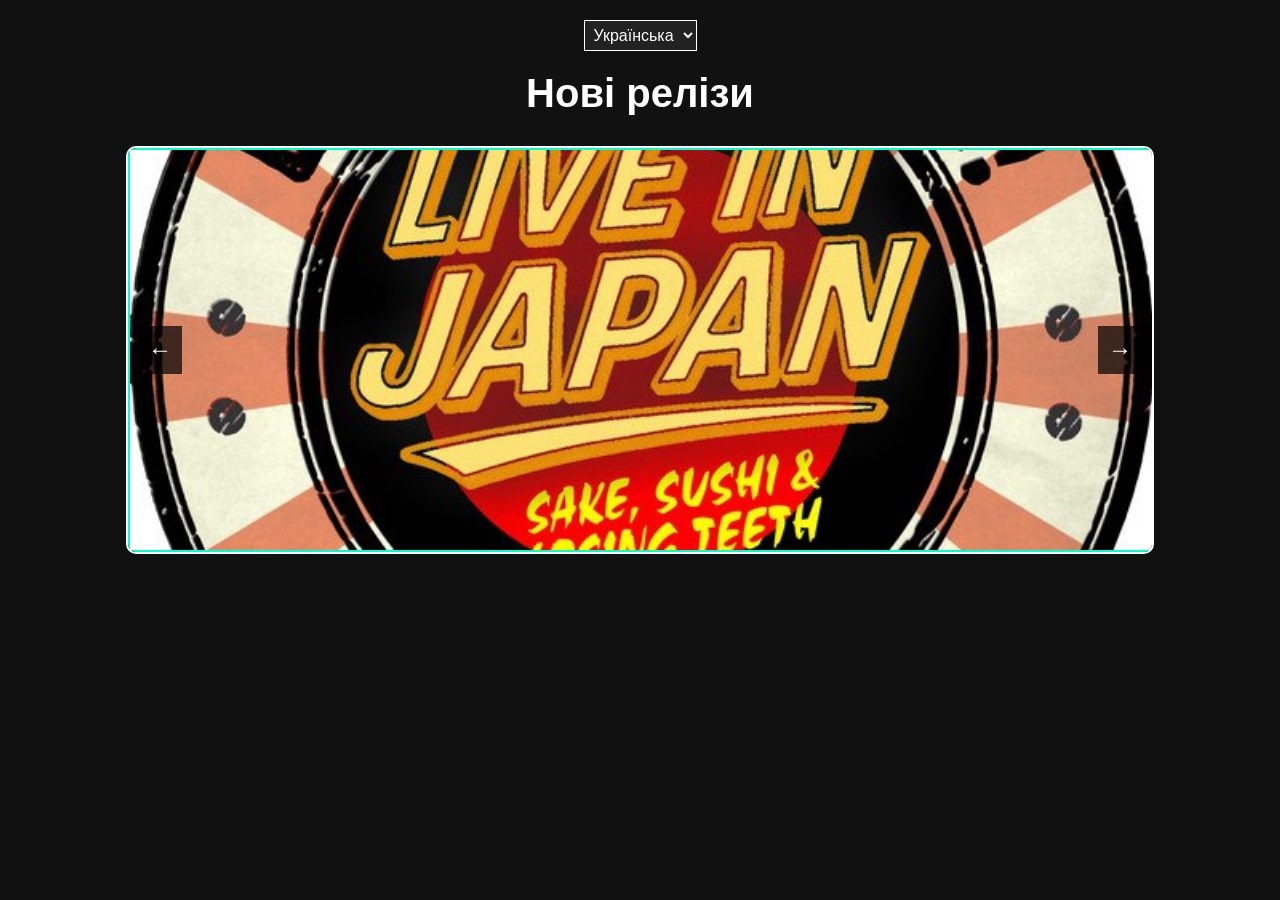
==== index.html @ 1c23ed80 "lab5" ====
<!DOCTYPE html>
<html lang="uk">
<head>
  <meta charset="UTF-8" />
  <title data-lang="title">Psychobilly Нові Релізи</title>
  <style>
    body {
      font-family: Arial, sans-serif;
      background-color: #111;
      color: #fff;
      margin: 0;
      padding: 0;
      text-align: center;
    }

    h1 {
      margin-top: 20px;
      font-size: 2.5rem;
    }

    .carousel-container {
      position: relative;
      width: 80%;
      margin: 30px auto;
      overflow: hidden;
      border: 2px solid #fff;
      border-radius: 10px;
      background-color: #222;
    }

    .carousel {
      display: flex;
      transition: transform 0.5s ease;
    }

    .carousel img {
      min-width: 100%;
      height: 400px;
      object-fit: cover;
      transition: transform 0.3s ease-in-out;
      border: 2px solid #00ffcc;
    }

    .carousel img:hover {
      cursor: pointer;
    }

    button {
      position: absolute;
      top: 50%;
      transform: translateY(-50%);
      background-color: rgba(0, 0, 0, 0.7);
      border: none;
      color: white;
      padding: 10px;
      font-size: 24px;
      cursor: pointer;
      z-index: 2;
    }

    #prevBtn {
      left: 10px;
    }

    #nextBtn {
      right: 10px;
    }

    select {
      margin-top: 20px;
      font-size: 16px;
      padding: 5px;
      background-color: #222;
      color: white;
      border: 1px solid #fff;
    }
  </style>
</head>
<body>

  <!-- Вибір мови -->
  <select id="languageSelector">
    <option value="uk">Українська</option>
    <option value="en">English</option>
  </select>

  <h1 data-lang="heading">Нові релізи</h1>

  <div class="carousel-container">
    <div class="carousel" id="carousel">
      <img src="images/new-realise1.jpg" alt="Реліз 1" onmouseover="zoomIn(this)" onmouseout="zoomOut(this)">
      <img src="images/new-realise2.jpg" alt="Реліз 2" onmouseover="zoomIn(this)" onmouseout="zoomOut(this)">
      <img src="images/new-realise3.jpg" alt="Реліз 3" onmouseover="zoomIn(this)" onmouseout="zoomOut(this)">
      <img src="images/new-realise4.jpg" alt="Реліз 4" onmouseover="zoomIn(this)" onmouseout="zoomOut(this)">
      <img src="images/new-realise5.jpg" alt="Реліз 5" onmouseover="zoomIn(this)" onmouseout="zoomOut(this)">
      <img src="images/new-realise6.jpg" alt="Реліз 6" onmouseover="zoomIn(this)" onmouseout="zoomOut(this)">
      <img src="images/new-realise7.jpg" alt="Реліз 7" onmouseover="zoomIn(this)" onmouseout="zoomOut(this)">
      <img src="images/new-realise8.jpg" alt="Реліз 8" onmouseover="zoomIn(this)" onmouseout="zoomOut(this)">
      <img src="images/new-realise9.jpg" alt="Реліз 9" onmouseover="zoomIn(this)" onmouseout="zoomOut(this)">
      <img src="images/new-realise10.jpg" alt="Реліз 10" onmouseover="zoomIn(this)" onmouseout="zoomOut(this)">
    </div>
    <button id="prevBtn">&#8592;</button>
    <button id="nextBtn">&#8594;</button>
  </div>

  <script>
    // Карусель
    let carousel = document.getElementById('carousel');
    let images = document.querySelectorAll('.carousel img');
    let index = 0;

    function showSlide(i) {
      if (i < 0) index = images.length - 1;
      else if (i >= images.length) index = 0;
      else index = i;
      carousel.style.transform = `translateX(-${index * 100}%)`;
    }

    document.getElementById('nextBtn').addEventListener('click', () => {
      showSlide(index + 1);
    });

    document.getElementById('prevBtn').addEventListener('click', () => {
      showSlide(index - 1);
    });

    function zoomIn(element) {
      element.style.transform = "scale(1.1)";
    }

    function zoomOut(element) {
      element.style.transform = "scale(1)";
    }

    // Переклад
    const translations = {
      uk: {
        title: "Psychobilly Нові Релізи",
        heading: "Нові релізи"
      },
      en: {
        title: "Psychobilly New Releases",
        heading: "New Releases"
      }
    };

    const selector = document.getElementById('languageSelector');

    selector.addEventListener('change', (e) => {
      const lang = e.target.value;
      document.querySelectorAll('[data-lang]').forEach(el => {
        const key = el.getAttribute('data-lang');
        if (translations[lang][key]) {
          el.textContent = translations[lang][key];
        }
      });
      document.title = translations[lang]['title'];
    });
  </script>

</body>
</html>
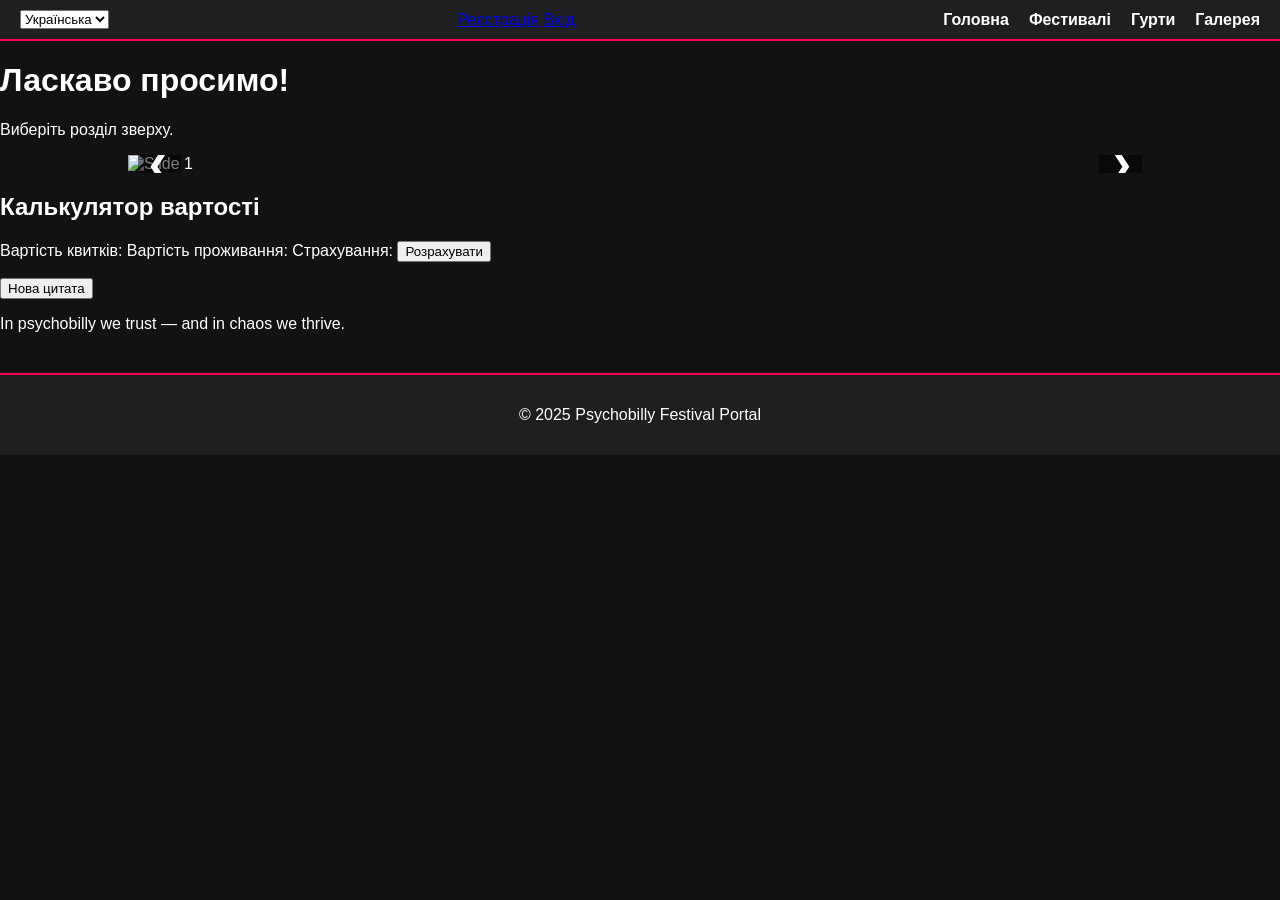
==== commit 61ef2a11: "lab5v1" ====
--- a/index.html
+++ b/index.html
@@ -1,162 +1,85 @@
 <!DOCTYPE html>
 <html lang="uk">
 <head>
-  <meta charset="UTF-8" />
-  <title data-lang="title">Psychobilly Нові Релізи</title>
-  <style>
-    body {
-      font-family: Arial, sans-serif;
-      background-color: #111;
-      color: #fff;
-      margin: 0;
-      padding: 0;
-      text-align: center;
-    }
-
-    h1 {
-      margin-top: 20px;
-      font-size: 2.5rem;
-    }
-
-    .carousel-container {
-      position: relative;
-      width: 80%;
-      margin: 30px auto;
-      overflow: hidden;
-      border: 2px solid #fff;
-      border-radius: 10px;
-      background-color: #222;
-    }
-
-    .carousel {
-      display: flex;
-      transition: transform 0.5s ease;
-    }
-
-    .carousel img {
-      min-width: 100%;
-      height: 400px;
-      object-fit: cover;
-      transition: transform 0.3s ease-in-out;
-      border: 2px solid #00ffcc;
-    }
-
-    .carousel img:hover {
-      cursor: pointer;
-    }
-
-    button {
-      position: absolute;
-      top: 50%;
-      transform: translateY(-50%);
-      background-color: rgba(0, 0, 0, 0.7);
-      border: none;
-      color: white;
-      padding: 10px;
-      font-size: 24px;
-      cursor: pointer;
-      z-index: 2;
-    }
-
-    #prevBtn {
-      left: 10px;
-    }
-
-    #nextBtn {
-      right: 10px;
-    }
-
-    select {
-      margin-top: 20px;
-      font-size: 16px;
-      padding: 5px;
-      background-color: #222;
-      color: white;
-      border: 1px solid #fff;
-    }
-  </style>
+  <meta charset="UTF-8">
+  <meta name="viewport" content="width=device-width, initial-scale=1.0">
+  <title>Psychobilly Festival Portal</title>
+  <link rel="stylesheet" href="css/style.css">
 </head>
 <body>
+  <header class="site-header">
+    <div class="header-left">
+      <select id="langSelect">
+        <option value="uk">Українська</option>
+        <option value="en">English</option>
+      </select>
+    </div>
+    <div class="header-right">
+      <a href="register.html" class="btn small" data-uk="Реєстрація" data-en="Register">Реєстрація</a>
+      <a href="login.html" class="btn small" data-uk="Вхід" data-en="Login">Вхід</a>
+    </div>
+    <nav class="main-nav">
+      <ul>
+        <li><a href="index.html" data-uk="Головна" data-en="Home">Головна</a></li>
+        <li><a href="festivals.html" data-uk="Фестивалі" data-en="Festivals">Фестивалі</a></li>
+        <li><a href="bands.html" data-uk="Гурти" data-en="Bands">Гурти</a></li>
+        <li><a href="gallery.html" data-uk="Галерея" data-en="Gallery">Галерея</a></li>
+      </ul>
+    </nav>
+  </header>
 
-  <!-- Вибір мови -->
-  <select id="languageSelector">
-    <option value="uk">Українська</option>
-    <option value="en">English</option>
-  </select>
+  <main class="home-main">
+    <h1 data-uk="Ласкаво просимо!" data-en="Welcome!">Ласкаво просимо!</h1>
+    <p data-uk="Виберіть розділ зверху." data-en="Choose a section above.">Виберіть розділ зверху.</p>
 
-  <h1 data-lang="heading">Нові релізи</h1>
+    <div class="carousel-container">
+      <button id="prevBtn" class="carousel-btn">❮</button>
+      <div class="carousel-track">
+        <img src="images/img1.jpg" alt="Slide 1" class="carousel-slide hover-zoom">
+        <img src="images/img2.jpg" alt="Slide 2" class="carousel-slide hover-zoom">
+        <img src="images/img3.jpg" alt="Slide 3" class="carousel-slide hover-zoom">
+        <img src="images/img4.jpg" alt="Slide 4" class="carousel-slide hover-zoom">
+        <img src="images/img5.jpg" alt="Slide 5" class="carousel-slide hover-zoom">
+        <img src="images/img6.jpg" alt="Slide 6" class="carousel-slide hover-zoom">
+        <img src="images/img7.jpg" alt="Slide 7" class="carousel-slide hover-zoom">
+        <img src="images/img8.jpg" alt="Slide 8" class="carousel-slide hover-zoom">
+        <img src="images/img9.jpg" alt="Slide 9" class="carousel-slide hover-zoom">
+        <img src="images/img10.jpg" alt="Slide 10" class="carousel-slide hover-zoom">
+      </div>
+      <button id="nextBtn" class="carousel-btn">❯</button>
+    </div>
 
-  <div class="carousel-container">
-    <div class="carousel" id="carousel">
-      <img src="images/new-realise1.jpg" alt="Реліз 1" onmouseover="zoomIn(this)" onmouseout="zoomOut(this)">
-      <img src="images/new-realise2.jpg" alt="Реліз 2" onmouseover="zoomIn(this)" onmouseout="zoomOut(this)">
-      <img src="images/new-realise3.jpg" alt="Реліз 3" onmouseover="zoomIn(this)" onmouseout="zoomOut(this)">
-      <img src="images/new-realise4.jpg" alt="Реліз 4" onmouseover="zoomIn(this)" onmouseout="zoomOut(this)">
-      <img src="images/new-realise5.jpg" alt="Реліз 5" onmouseover="zoomIn(this)" onmouseout="zoomOut(this)">
-      <img src="images/new-realise6.jpg" alt="Реліз 6" onmouseover="zoomIn(this)" onmouseout="zoomOut(this)">
-      <img src="images/new-realise7.jpg" alt="Реліз 7" onmouseover="zoomIn(this)" onmouseout="zoomOut(this)">
-      <img src="images/new-realise8.jpg" alt="Реліз 8" onmouseover="zoomIn(this)" onmouseout="zoomOut(this)">
-      <img src="images/new-realise9.jpg" alt="Реліз 9" onmouseover="zoomIn(this)" onmouseout="zoomOut(this)">
-      <img src="images/new-realise10.jpg" alt="Реліз 10" onmouseover="zoomIn(this)" onmouseout="zoomOut(this)">
-    </div>
-    <button id="prevBtn">&#8592;</button>
-    <button id="nextBtn">&#8594;</button>
-  </div>
+    <section class="calculator">
+      <h2 data-uk="Калькулятор вартості" data-en="Cost Calculator">Калькулятор вартості</h2>
+      <form id="calcForm">
+        <label data-uk="Вартість квитків:" data-en="Ticket price:">
+          <input type="number" id="ticketPrice" required>
+        </label>
+        <label data-uk="Вартість проживання:" data-en="Accommodation cost:">
+          <input type="number" id="accomCost" required>
+        </label>
+        <label data-uk="Страхування:" data-en="Insurance:">
+          <input type="number" id="insuranceCost" required>
+        </label>
+        <button type="submit" data-uk="Розрахувати" data-en="Calculate">Розрахувати</button>
+      </form>
+      <p id="calcResult"></p>
+    </section>
 
-  <script>
-    // Карусель
-    let carousel = document.getElementById('carousel');
-    let images = document.querySelectorAll('.carousel img');
-    let index = 0;
+    <section class="quotes">
+      <button id="newQuoteBtn" data-uk="Нова цитата" data-en="New Quote">Нова цитата</button>
+      <p id="quoteDisplay"></p>
+    </section>
+  </main>
 
-    function showSlide(i) {
-      if (i < 0) index = images.length - 1;
-      else if (i >= images.length) index = 0;
-      else index = i;
-      carousel.style.transform = `translateX(-${index * 100}%)`;
-    }
+  <footer>
+    <p>&copy; 2025 Psychobilly Festival Portal</p>
+  </footer>
 
-    document.getElementById('nextBtn').addEventListener('click', () => {
-      showSlide(index + 1);
-    });
-
-    document.getElementById('prevBtn').addEventListener('click', () => {
-      showSlide(index - 1);
-    });
-
-    function zoomIn(element) {
-      element.style.transform = "scale(1.1)";
-    }
-
-    function zoomOut(element) {
-      element.style.transform = "scale(1)";
-    }
-
-    // Переклад
-    const translations = {
-      uk: {
-        title: "Psychobilly Нові Релізи",
-        heading: "Нові релізи"
-      },
-      en: {
-        title: "Psychobilly New Releases",
-        heading: "New Releases"
-      }
-    };
-
-    const selector = document.getElementById('languageSelector');
-
-    selector.addEventListener('change', (e) => {
-      const lang = e.target.value;
-      document.querySelectorAll('[data-lang]').forEach(el => {
-        const key = el.getAttribute('data-lang');
-        if (translations[lang][key]) {
-          el.textContent = translations[lang][key];
-        }
-      });
-      document.title = translations[lang]['title'];
-    });
-  </script>
-
+  <script src="css/js/lang.js"></script>
+  <script src="css/js/carousel.js"></script>
+  <script src="css/js/hover.js"></script>
+  <script src="css/js/calculator.js"></script>
+  <script src="css/js/quotes.js"></script>
 </body>
 </html>
--- a/css/style.css
+++ b/css/style.css
@@ -0,0 +1,297 @@
+body {
+  margin: 0;
+  font-family: 'Anton', sans-serif;
+  background-color: #121212;
+  color: #fff;
+}
+
+.site-header {
+  display: flex;
+  justify-content: space-between;
+  align-items: center;
+  background-color: #1f1f1f;
+  padding: 10px 20px;
+  border-bottom: 2px solid #ff0055;
+}
+
+.main-nav ul {
+  display: flex;
+  list-style: none;
+  padding: 0;
+  margin: 0;
+}
+
+.main-nav li {
+  margin-left: 20px;
+}
+
+.main-nav a {
+  color: #fff;
+  text-decoration: none;
+  font-weight: bold;
+}
+
+.main-nav a:hover {
+  color: #ff0055;
+}
+
+.search-bar input {
+  padding: 5px 10px;
+  font-size: 16px;
+  border-radius: 4px;
+  border: none;
+}
+
+.collage {
+  display: flex;
+  justify-content: space-between;
+  width: 100%;
+  height: 45vh;
+  margin: 2rem auto;
+}
+
+.collage img {
+  width: 49%;
+  height: 100%;
+  object-fit: contain;
+  border-radius: 8px;
+}
+
+.form-container {
+  background-color: #121212;
+  padding: 2rem;
+  max-width: 400px;
+  margin: 2rem auto;
+  border-radius: 8px;
+}
+
+.form-container label,
+.form-container input,
+.form-container button {
+  width: 100%;
+  display: block;
+  margin-bottom: 1rem;
+}
+
+.festival-list {
+  display: flex;
+  flex-direction: column;
+  gap: 30px;
+  margin: 30px;
+}
+
+.festival-card {
+  display: flex;
+  background-color: #1f1f1f;
+  border-radius: 12px;
+  box-shadow: 0 0 15px #ff0055;
+  overflow: hidden;
+  flex-wrap: wrap;
+}
+
+.festival-card img {
+  width: 49%;
+  height: 45vh;
+  object-fit: cover;
+}
+
+.festival-info {
+  padding: 20px;
+  flex: 1;
+}
+
+.festival-info h2 {
+  margin-top: 0;
+}
+
+.festival-info p {
+  margin-bottom: 10px;
+  font-size: 16px;
+  line-height: 1.5;
+}
+
+.festival-info .btn {
+  display: inline-block;
+  padding: 8px 16px;
+  background-color: #ff0055;
+  color: #fff;
+  text-decoration: none;
+  border-radius: 4px;
+  margin-top: 10px;
+}
+
+.festival-info .btn:hover {
+  background-color: #e60048;
+}
+
+.gallery-grid {
+  display: flex;
+  flex-wrap: wrap;
+  gap: 10px;
+  justify-content: center;
+  margin: 20px;
+}
+
+.gallery-grid .uniform {
+  width: 200px;
+  height: 200px;
+  object-fit: cover;
+  border-radius: 8px;
+}
+
+.band-list {
+  display: flex;
+  flex-wrap: wrap;
+  gap: 20px;
+  margin: 20px;
+}
+
+.band-card {
+  background-color: #1f1f1f;
+  padding: 10px;
+  border-radius: 10px;
+  width: 200px;
+  text-align: center;
+  color: #fff;
+  box-shadow: 0 0 10px #ff0055;
+  transition: transform 0.3s;
+}
+
+.band-card:hover {
+  transform: scale(1.05);
+}
+
+.band-card img {
+  width: 100%;
+  height: 200px;
+  object-fit: cover;
+  border-radius: 8px;
+}
+
+.detail-page {
+  margin: 20px;
+}
+
+.detail-img,
+.band-hero img {
+  width: 49%;
+  height: 45vh;
+  object-fit: cover;
+  border-radius: 12px;
+  margin-bottom: 20px;
+}
+
+.band-description {
+  margin: 20px;
+  font-size: 18px;
+  line-height: 1.6;
+}
+
+.album-grid {
+  display: flex;
+  flex-wrap: wrap;
+  gap: 20px;
+  margin: 20px;
+}
+
+.album-card {
+  background-color: #1f1f1f;
+  padding: 15px;
+  border-radius: 10px;
+  width: 200px;
+  text-align: center;
+  box-shadow: 0 0 10px #ff0055;
+}
+
+.album-card img {
+  width: 100%;
+  height: 200px;
+  object-fit: cover;
+  border-radius: 8px;
+  margin-bottom: 10px;
+}
+
+.album-card .btn {
+  display: inline-block;
+  margin-top: 10px;
+  padding: 6px 12px;
+  background-color: #ff0055;
+  color: #fff;
+  text-decoration: none;
+  border-radius: 4px;
+  transition: background-color 0.3s;
+}
+
+.album-card .btn:hover {
+  background-color: #e60048;
+}
+
+.detail-page #countdown {
+  font-size: 1.5rem;
+  font-weight: bold;
+  margin: 10px 0;
+}
+
+footer {
+  text-align: center;
+  padding: 15px;
+  background-color: #1f1f1f;
+  border-top: 2px solid #ff0055;
+  margin-top: 40px;
+}
+
+@media (max-width: 768px) {
+  .festival-card,
+  .detail-img,
+  .band-hero img {
+    width: 100%;
+    height: auto;
+  }
+
+  .main-layout {
+    flex-direction: column;
+  }
+
+  .band-list,
+  .gallery-grid {
+    justify-content: center;
+  }
+
+  .sidebar-left {
+    width: 100%;
+  }
+}
+.carousel-container {
+  position: relative;
+  width: 80%;
+  margin: auto;
+  overflow: hidden;
+}
+.carousel-track {
+  display: flex;
+  transition: transform 0.5s ease-in-out;
+}
+.carousel-slide {
+  min-width: 100%;
+}
+.carousel-btn {
+  position: absolute;
+  top: 50%;
+  transform: translateY(-50%);
+  background: rgba(0,0,0,0.5);
+  color: white;
+  border: none;
+  font-size: 2rem;
+  cursor: pointer;
+  padding: 0.5rem;
+}
+#prevBtn { left: 10px; }
+#nextBtn { right: 10px; }
+
+.hover-zoom {
+  transition: transform 0.3s ease;
+}
+.hover-zoom:hover {
+  transform: scale(1.1);
+}
+
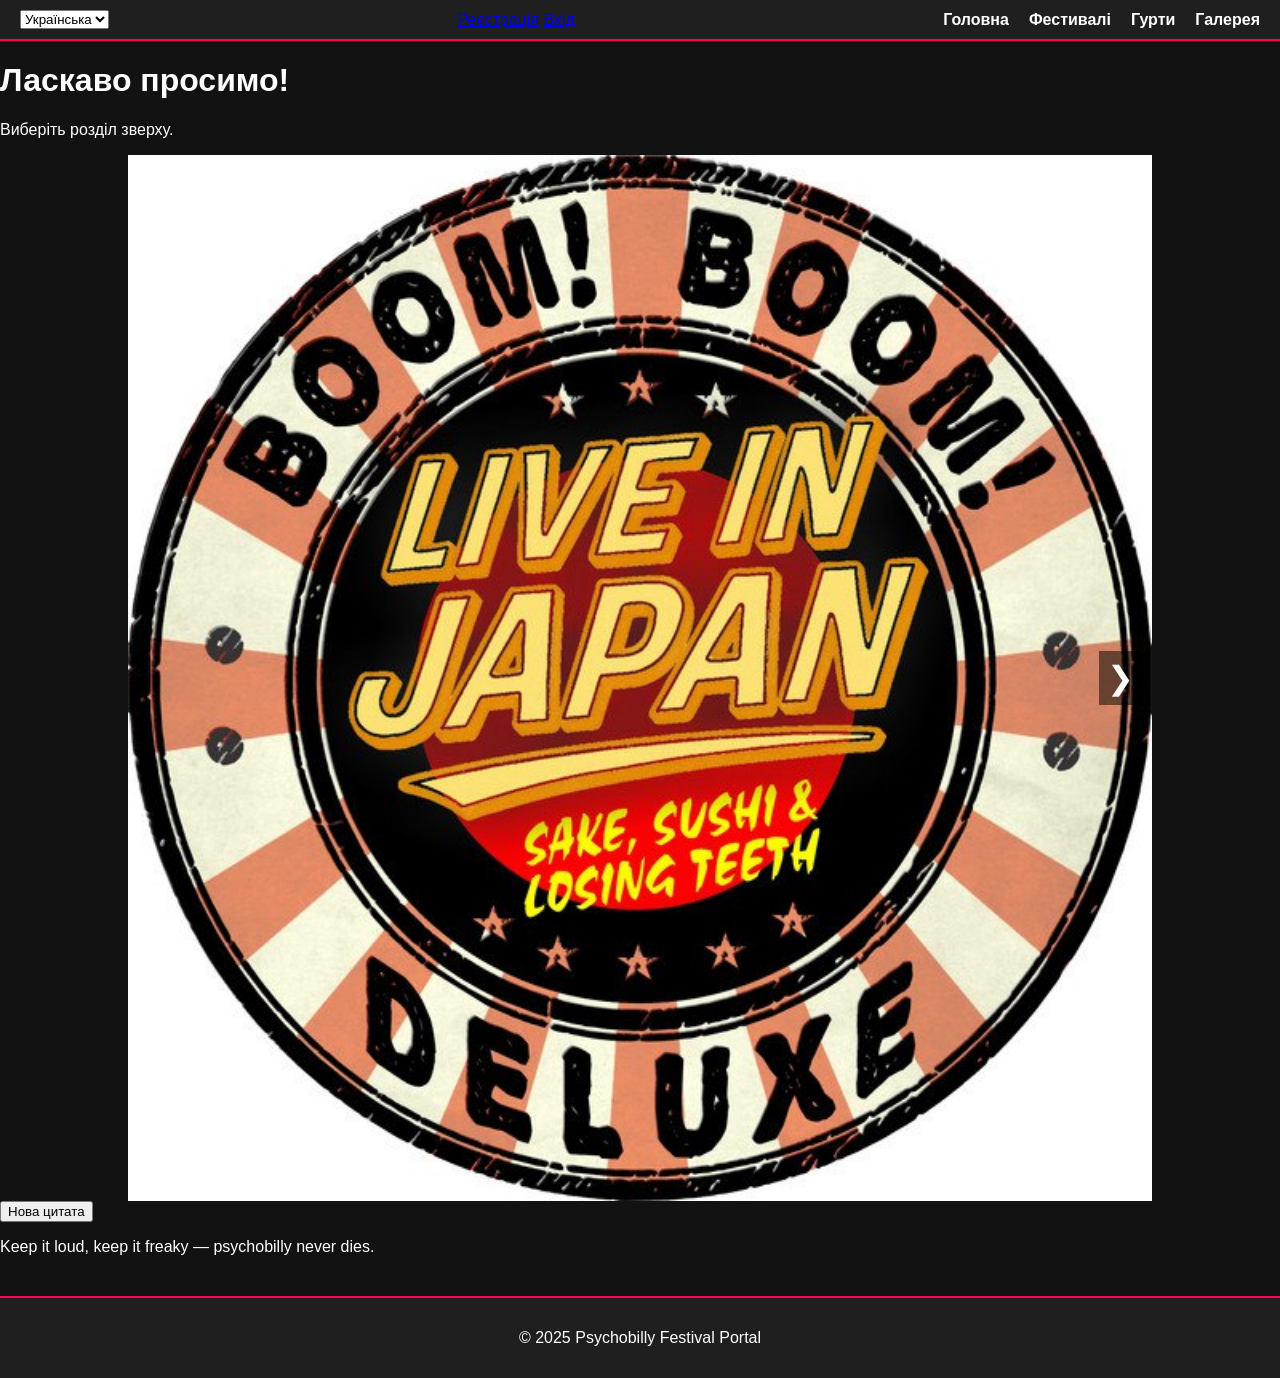
==== commit dac3291a: "lab5v2" ====
--- a/index.html
+++ b/index.html
@@ -35,37 +35,19 @@
     <div class="carousel-container">
       <button id="prevBtn" class="carousel-btn">❮</button>
       <div class="carousel-track">
-        <img src="images/img1.jpg" alt="Slide 1" class="carousel-slide hover-zoom">
-        <img src="images/img2.jpg" alt="Slide 2" class="carousel-slide hover-zoom">
-        <img src="images/img3.jpg" alt="Slide 3" class="carousel-slide hover-zoom">
-        <img src="images/img4.jpg" alt="Slide 4" class="carousel-slide hover-zoom">
-        <img src="images/img5.jpg" alt="Slide 5" class="carousel-slide hover-zoom">
-        <img src="images/img6.jpg" alt="Slide 6" class="carousel-slide hover-zoom">
-        <img src="images/img7.jpg" alt="Slide 7" class="carousel-slide hover-zoom">
-        <img src="images/img8.jpg" alt="Slide 8" class="carousel-slide hover-zoom">
-        <img src="images/img9.jpg" alt="Slide 9" class="carousel-slide hover-zoom">
-        <img src="images/img10.jpg" alt="Slide 10" class="carousel-slide hover-zoom">
+        <img src="images/new-realise1.jpg" alt="Slide 1" class="carousel-slide hover-zoom">
+        <img src="images/new-realise2.jpg" alt="Slide 2" class="carousel-slide hover-zoom">
+        <img src="images/new-realise3.jpg" alt="Slide 3" class="carousel-slide hover-zoom">
+        <img src="images/new-realise4.jpg" alt="Slide 4" class="carousel-slide hover-zoom">
+        <img src="images/new-realise5.jpg" alt="Slide 5" class="carousel-slide hover-zoom">
+        <img src="images/new-realise6.jpg" alt="Slide 6" class="carousel-slide hover-zoom">
+        <img src="images/new-realise7.jpg" alt="Slide 7" class="carousel-slide hover-zoom">
+        <img src="images/new-realise8.jpg" alt="Slide 8" class="carousel-slide hover-zoom">
+        <img src="images/new-realise9.jpg" alt="Slide 9" class="carousel-slide hover-zoom">
+        <img src="images/new-realise10.jpg" alt="Slide 10" class="carousel-slide hover-zoom">
       </div>
       <button id="nextBtn" class="carousel-btn">❯</button>
     </div>
-
-    <section class="calculator">
-      <h2 data-uk="Калькулятор вартості" data-en="Cost Calculator">Калькулятор вартості</h2>
-      <form id="calcForm">
-        <label data-uk="Вартість квитків:" data-en="Ticket price:">
-          <input type="number" id="ticketPrice" required>
-        </label>
-        <label data-uk="Вартість проживання:" data-en="Accommodation cost:">
-          <input type="number" id="accomCost" required>
-        </label>
-        <label data-uk="Страхування:" data-en="Insurance:">
-          <input type="number" id="insuranceCost" required>
-        </label>
-        <button type="submit" data-uk="Розрахувати" data-en="Calculate">Розрахувати</button>
-      </form>
-      <p id="calcResult"></p>
-    </section>
-
     <section class="quotes">
       <button id="newQuoteBtn" data-uk="Нова цитата" data-en="New Quote">Нова цитата</button>
       <p id="quoteDisplay"></p>
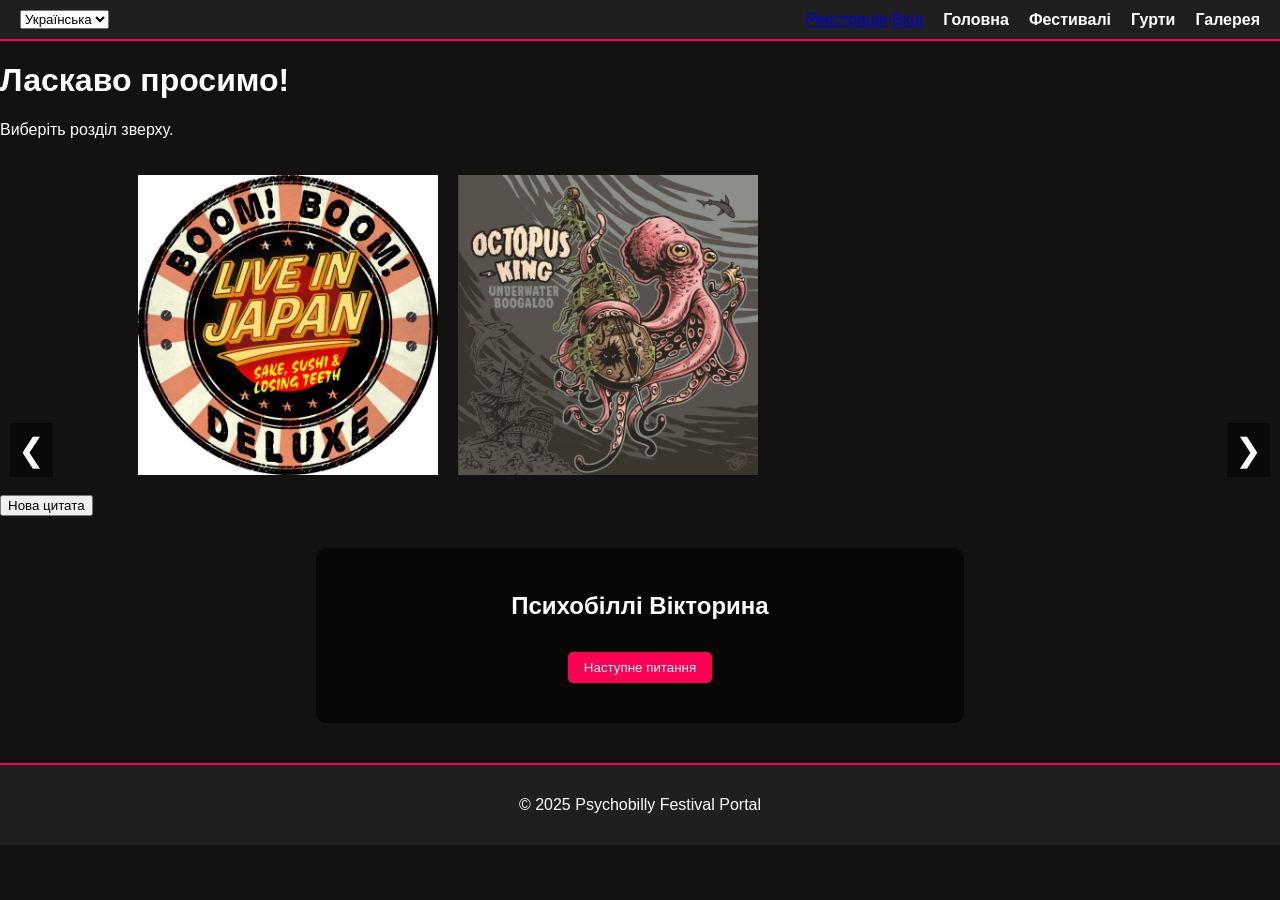
==== commit d26c40a3: "lab5v5" ====
--- a/index.html
+++ b/index.html
@@ -13,6 +13,9 @@
         <option value="uk">Українська</option>
         <option value="en">English</option>
       </select>
+    </div>
+    <div class="header-center">
+      <div id="clock"></div>
     </div>
     <div class="header-right">
       <a href="register.html" class="btn small" data-uk="Реєстрація" data-en="Register">Реєстрація</a>
@@ -36,21 +39,23 @@
       <button id="prevBtn" class="carousel-btn">❮</button>
       <div class="carousel-track">
         <img src="images/new-realise1.jpg" alt="Slide 1" class="carousel-slide hover-zoom">
-        <img src="images/new-realise2.jpg" alt="Slide 2" class="carousel-slide hover-zoom">
-        <img src="images/new-realise3.jpg" alt="Slide 3" class="carousel-slide hover-zoom">
-        <img src="images/new-realise4.jpg" alt="Slide 4" class="carousel-slide hover-zoom">
-        <img src="images/new-realise5.jpg" alt="Slide 5" class="carousel-slide hover-zoom">
-        <img src="images/new-realise6.jpg" alt="Slide 6" class="carousel-slide hover-zoom">
-        <img src="images/new-realise7.jpg" alt="Slide 7" class="carousel-slide hover-zoom">
-        <img src="images/new-realise8.jpg" alt="Slide 8" class="carousel-slide hover-zoom">
-        <img src="images/new-realise9.jpg" alt="Slide 9" class="carousel-slide hover-zoom">
+
         <img src="images/new-realise10.jpg" alt="Slide 10" class="carousel-slide hover-zoom">
       </div>
       <button id="nextBtn" class="carousel-btn">❯</button>
     </div>
+
     <section class="quotes">
       <button id="newQuoteBtn" data-uk="Нова цитата" data-en="New Quote">Нова цитата</button>
       <p id="quoteDisplay"></p>
+    </section>
+
+    <section class="quiz" id="quizSection">
+      <h2 data-uk="Психобіллі Вікторина" data-en="Psychobilly Quiz">Психобіллі Вікторина</h2>
+      <div id="question"></div>
+      <div id="answers"></div>
+      <button id="nextQuestionBtn" data-uk="Наступне питання" data-en="Next Question">Наступне питання</button>
+      <p id="quizResult"></p>
     </section>
   </main>
 
@@ -58,10 +63,11 @@
     <p>&copy; 2025 Psychobilly Festival Portal</p>
   </footer>
 
-  <script src="css/js/lang.js"></script>
-  <script src="css/js/carousel.js"></script>
-  <script src="css/js/hover.js"></script>
-  <script src="css/js/calculator.js"></script>
-  <script src="css/js/quotes.js"></script>
+  <script src="js/lang.js"></script>
+  <script src="js/carousel.js"></script>
+  <script src="js/hover.js"></script>
+  <script src="js/quotes.js"></script>
+  <script src="js/game.js"></script>
+  <script src="js/clock.js"></script>
 </body>
-</html>+</html>
--- a/css/style.css
+++ b/css/style.css
@@ -261,19 +261,24 @@
     width: 100%;
   }
 }
+.carousel-track {
+  display: flex;
+  align-items: center;        
+  transition: transform 0.5s ease-in-out;
+  padding: 20px 0;           
+}
 .carousel-container {
-  position: relative;
-  width: 80%;
+  width: 80%;                 
   margin: auto;
   overflow: hidden;
 }
-.carousel-track {
-  display: flex;
-  transition: transform 0.5s ease-in-out;
-}
+
 .carousel-slide {
-  min-width: 100%;
-}
+  min-width: 300px;
+  max-width: 300px;
+  margin: 0 10px;  
+}
+
 .carousel-btn {
   position: absolute;
   top: 50%;
@@ -294,4 +299,52 @@
 .hover-zoom:hover {
   transform: scale(1.1);
 }
-
+.quiz {
+  background: rgba(0,0,0,0.6);
+  color: #fff;
+  padding: 1.5rem;
+  margin: 2rem auto;
+  border-radius: 10px;
+  max-width: 600px;
+  text-align: center;
+}
+.quiz h2 {
+  margin-bottom: 1rem;
+}
+.quiz button {
+  margin-top: 1rem;
+  padding: 0.5rem 1rem;
+  background: #ff0055;
+  border: none;
+  color: #fff;
+  border-radius: 5px;
+  cursor: pointer;
+}
+.quiz button:hover {
+  background: #cc0044;
+}
+.quiz #answers button {
+  display: block;
+  width: 100%;
+  margin: 0.5rem 0;
+  padding: 0.5rem;
+  background: #333;
+  border: none;
+  color: #fff;
+  border-radius: 5px;
+  cursor: pointer;
+}
+.quiz #answers button:hover {
+  background: #444;
+}
+
+#clock {
+  color: #ffcc00;
+  font-weight: bold;
+  font-size: 1rem;
+  text-align: center;
+}
+.header-center {
+  flex: 1;
+  text-align: center;
+}
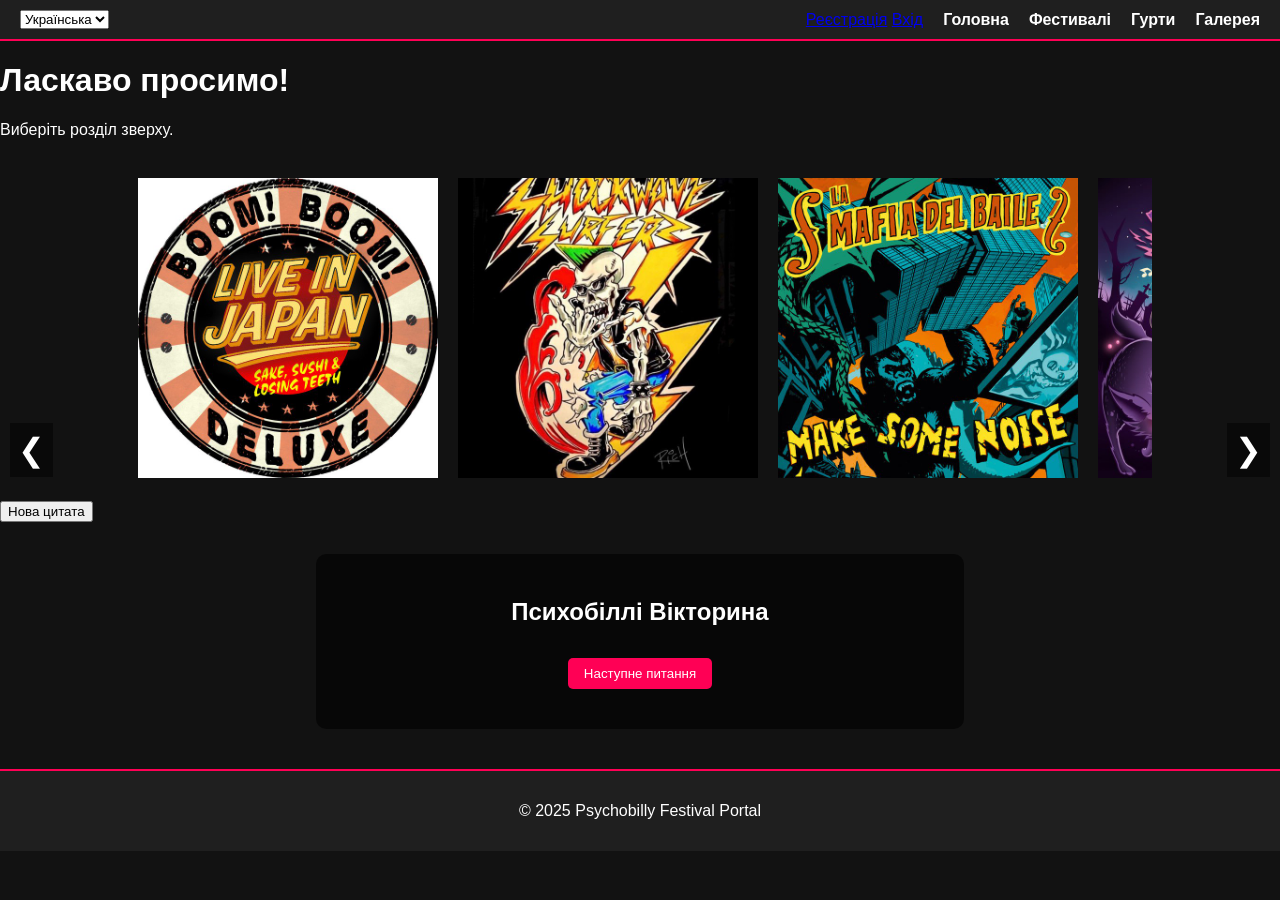
==== commit 56d976c2: "lab5v6" ====
--- a/index.html
+++ b/index.html
@@ -3,7 +3,9 @@
 <head>
   <meta charset="UTF-8">
   <meta name="viewport" content="width=device-width, initial-scale=1.0">
-  <title>Psychobilly Festival Portal</title>
+  <title data-uk="Портал психобіллі фестивалів" data-en="Psychobilly Festival Portal">
+    Портал психобіллі фестивалів
+  </title>
   <link rel="stylesheet" href="css/style.css">
 </head>
 <body>
@@ -19,42 +21,57 @@
     </div>
     <div class="header-right">
       <a href="register.html" class="btn small" data-uk="Реєстрація" data-en="Register">Реєстрація</a>
-      <a href="login.html" class="btn small" data-uk="Вхід" data-en="Login">Вхід</a>
+      <a href="login.html"    class="btn small" data-uk="Вхід"      data-en="Login">Вхід</a>
     </div>
     <nav class="main-nav">
       <ul>
-        <li><a href="index.html" data-uk="Головна" data-en="Home">Головна</a></li>
-        <li><a href="festivals.html" data-uk="Фестивалі" data-en="Festivals">Фестивалі</a></li>
-        <li><a href="bands.html" data-uk="Гурти" data-en="Bands">Гурти</a></li>
-        <li><a href="gallery.html" data-uk="Галерея" data-en="Gallery">Галерея</a></li>
+        <li><a href="index.html"      data-uk="Головна"  data-en="Home">Головна</a></li>
+        <li><a href="festivals.html"  data-uk="Фестивалі" data-en="Festivals">Фестивалі</a></li>
+        <li><a href="bands.html"      data-uk="Гурти"     data-en="Bands">Гурти</a></li>
+        <li><a href="gallery.html"    data-uk="Галерея"   data-en="Gallery">Галерея</a></li>
       </ul>
     </nav>
   </header>
 
   <main class="home-main">
     <h1 data-uk="Ласкаво просимо!" data-en="Welcome!">Ласкаво просимо!</h1>
-    <p data-uk="Виберіть розділ зверху." data-en="Choose a section above.">Виберіть розділ зверху.</p>
+    <p data-uk="Виберіть розділ зверху." data-en="Choose a section above.">
+      Виберіть розділ зверху.
+    </p>
 
     <div class="carousel-container">
       <button id="prevBtn" class="carousel-btn">❮</button>
       <div class="carousel-track">
-        <img src="images/new-realise1.jpg" alt="Slide 1" class="carousel-slide hover-zoom">
-
+        <img src="images/new-realise1.jpg"  alt="Slide 1"  class="carousel-slide hover-zoom">
+        <img src="images/new-realise2.jpg"  alt="Slide 2"  class="carousel-slide hover-zoom">
+        <img src="images/new-realise3.jpg"  alt="Slide 3"  class="carousel-slide hover-zoom">
+        <img src="images/new-realise4.jpg"  alt="Slide 4"  class="carousel-slide hover-zoom">
+        <img src="images/new-realise5.jpg"  alt="Slide 5"  class="carousel-slide hover-zoom">
+        <img src="images/new-realise6.jpg"  alt="Slide 6"  class="carousel-slide hover-zoom">
+        <img src="images/new-realise7.jpg"  alt="Slide 7"  class="carousel-slide hover-zoom">
+        <img src="images/new-realise8.jpg"  alt="Slide 8"  class="carousel-slide hover-zoom">
+        <img src="images/new-realise9.jpg"  alt="Slide 9"  class="carousel-slide hover-zoom">
         <img src="images/new-realise10.jpg" alt="Slide 10" class="carousel-slide hover-zoom">
       </div>
       <button id="nextBtn" class="carousel-btn">❯</button>
     </div>
 
     <section class="quotes">
-      <button id="newQuoteBtn" data-uk="Нова цитата" data-en="New Quote">Нова цитата</button>
+      <button id="newQuoteBtn" data-uk="Нова цитата" data-en="New Quote">
+        Нова цитата
+      </button>
       <p id="quoteDisplay"></p>
     </section>
 
     <section class="quiz" id="quizSection">
-      <h2 data-uk="Психобіллі Вікторина" data-en="Psychobilly Quiz">Психобіллі Вікторина</h2>
+      <h2 data-uk="Психобіллі Вікторина" data-en="Psychobilly Quiz">
+        Психобіллі Вікторина
+      </h2>
       <div id="question"></div>
       <div id="answers"></div>
-      <button id="nextQuestionBtn" data-uk="Наступне питання" data-en="Next Question">Наступне питання</button>
+      <button id="nextQuestionBtn" data-uk="Наступне питання" data-en="Next Question">
+        Наступне питання
+      </button>
       <p id="quizResult"></p>
     </section>
   </main>
@@ -70,4 +87,4 @@
   <script src="js/game.js"></script>
   <script src="js/clock.js"></script>
 </body>
-</html>
+</html>
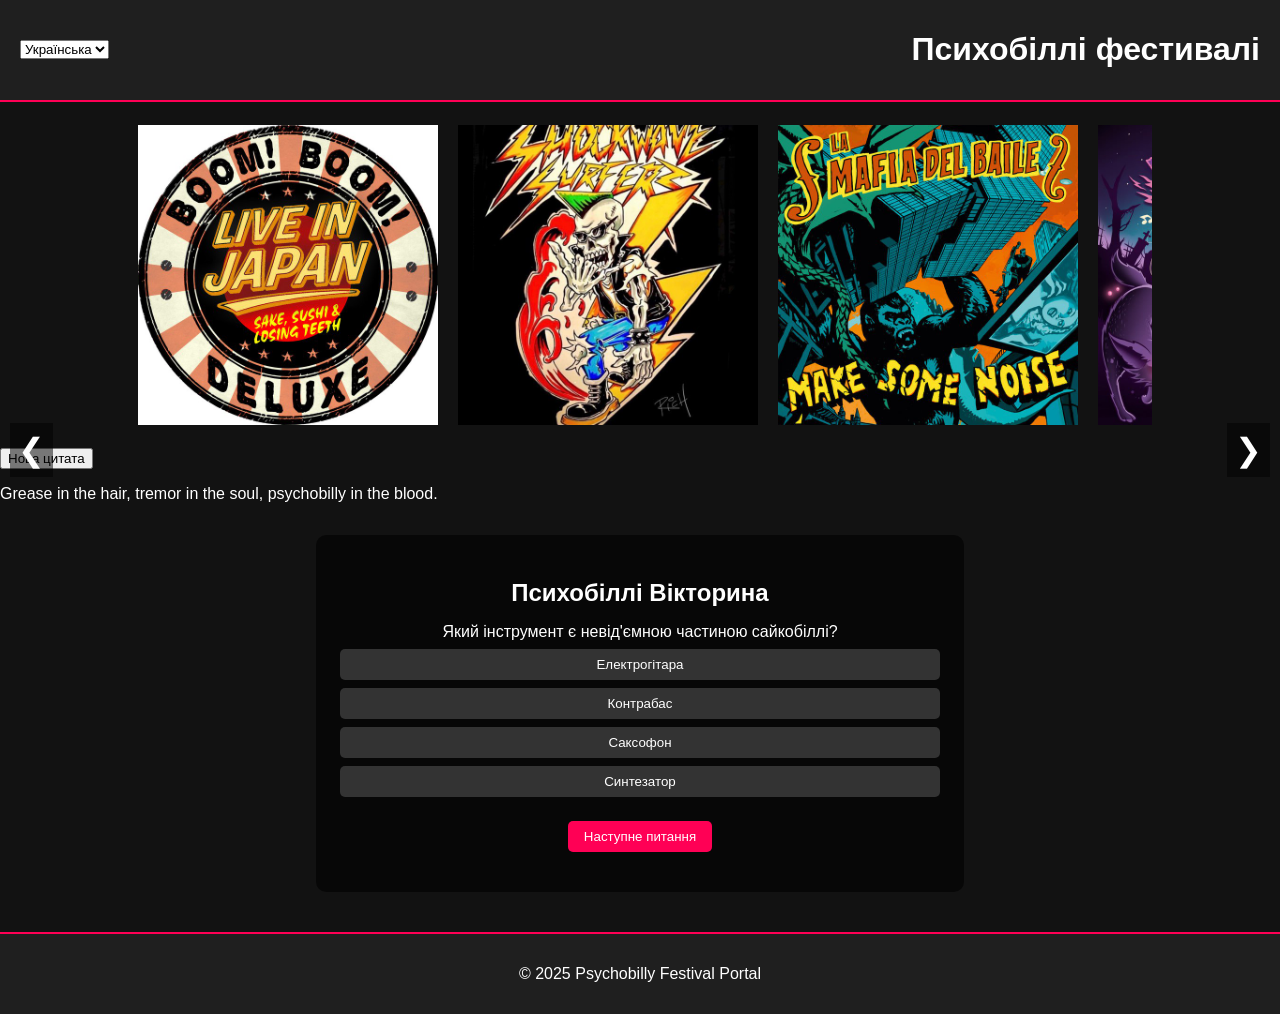
==== commit 6d248229: "final?" ====
--- a/index.html
+++ b/index.html
@@ -16,62 +16,39 @@
         <option value="en">English</option>
       </select>
     </div>
-    <div class="header-center">
-      <div id="clock"></div>
-    </div>
-    <div class="header-right">
-      <a href="register.html" class="btn small" data-uk="Реєстрація" data-en="Register">Реєстрація</a>
-      <a href="login.html"    class="btn small" data-uk="Вхід"      data-en="Login">Вхід</a>
-    </div>
-    <nav class="main-nav">
-      <ul>
-        <li><a href="index.html"      data-uk="Головна"  data-en="Home">Головна</a></li>
-        <li><a href="festivals.html"  data-uk="Фестивалі" data-en="Festivals">Фестивалі</a></li>
-        <li><a href="bands.html"      data-uk="Гурти"     data-en="Bands">Гурти</a></li>
-        <li><a href="gallery.html"    data-uk="Галерея"   data-en="Gallery">Галерея</a></li>
-      </ul>
-    </nav>
+    <h1 data-uk="Психобіллі фестивалі" data-en="Psychobilly Festivals">
+      Психобіллі фестивалі
+    </h1>
   </header>
 
-  <main class="home-main">
-    <h1 data-uk="Ласкаво просимо!" data-en="Welcome!">Ласкаво просимо!</h1>
-    <p data-uk="Виберіть розділ зверху." data-en="Choose a section above.">
-      Виберіть розділ зверху.
-    </p>
-
+  <main>
     <div class="carousel-container">
       <button id="prevBtn" class="carousel-btn">❮</button>
       <div class="carousel-track">
-        <img src="images/new-realise1.jpg"  alt="Slide 1"  class="carousel-slide hover-zoom">
-        <img src="images/new-realise2.jpg"  alt="Slide 2"  class="carousel-slide hover-zoom">
-        <img src="images/new-realise3.jpg"  alt="Slide 3"  class="carousel-slide hover-zoom">
-        <img src="images/new-realise4.jpg"  alt="Slide 4"  class="carousel-slide hover-zoom">
-        <img src="images/new-realise5.jpg"  alt="Slide 5"  class="carousel-slide hover-zoom">
-        <img src="images/new-realise6.jpg"  alt="Slide 6"  class="carousel-slide hover-zoom">
-        <img src="images/new-realise7.jpg"  alt="Slide 7"  class="carousel-slide hover-zoom">
-        <img src="images/new-realise8.jpg"  alt="Slide 8"  class="carousel-slide hover-zoom">
-        <img src="images/new-realise9.jpg"  alt="Slide 9"  class="carousel-slide hover-zoom">
+        <img src="images/new-realise1.jpg" alt="Slide 1" class="carousel-slide hover-zoom">
+        <img src="images/new-realise2.jpg" alt="Slide 2" class="carousel-slide hover-zoom">
+        <img src="images/new-realise3.jpg" alt="Slide 3" class="carousel-slide hover-zoom">
+        <img src="images/new-realise4.jpg" alt="Slide 4" class="carousel-slide hover-zoom">
+        <img src="images/new-realise5.jpg" alt="Slide 5" class="carousel-slide hover-zoom">
+        <img src="images/new-realise6.jpg" alt="Slide 6" class="carousel-slide hover-zoom">
+        <img src="images/new-realise7.jpg" alt="Slide 7" class="carousel-slide hover-zoom">
+        <img src="images/new-realise8.jpg" alt="Slide 8" class="carousel-slide hover-zoom">
+        <img src="images/new-realise9.jpg" alt="Slide 9" class="carousel-slide hover-zoom">
         <img src="images/new-realise10.jpg" alt="Slide 10" class="carousel-slide hover-zoom">
       </div>
       <button id="nextBtn" class="carousel-btn">❯</button>
     </div>
 
     <section class="quotes">
-      <button id="newQuoteBtn" data-uk="Нова цитата" data-en="New Quote">
-        Нова цитата
-      </button>
+      <button id="newQuoteBtn" data-uk="Нова цитата" data-en="New Quote">Нова цитата</button>
       <p id="quoteDisplay"></p>
     </section>
 
     <section class="quiz" id="quizSection">
-      <h2 data-uk="Психобіллі Вікторина" data-en="Psychobilly Quiz">
-        Психобіллі Вікторина
-      </h2>
+      <h2 data-uk="Психобіллі Вікторина" data-en="Psychobilly Quiz">Психобіллі Вікторина</h2>
       <div id="question"></div>
       <div id="answers"></div>
-      <button id="nextQuestionBtn" data-uk="Наступне питання" data-en="Next Question">
-        Наступне питання
-      </button>
+      <button id="nextQuestionBtn" data-uk="Наступне питання" data-en="Next Question">Наступне питання</button>
       <p id="quizResult"></p>
     </section>
   </main>
@@ -80,11 +57,11 @@
     <p>&copy; 2025 Psychobilly Festival Portal</p>
   </footer>
 
-  <script src="js/lang.js"></script>
-  <script src="js/carousel.js"></script>
-  <script src="js/hover.js"></script>
-  <script src="js/quotes.js"></script>
-  <script src="js/game.js"></script>
-  <script src="js/clock.js"></script>
+  <script src="css/js/lang.js"></script>
+  <script src="css/js/carousel.js"></script>
+  <script src="css/js/hover.js"></script>
+  <script src="css/js/quotes.js"></script>
+  <script src="css/js/game.js"></script>
+  <script src="css/js/clock.js"></script>
 </body>
-</html>+</html>
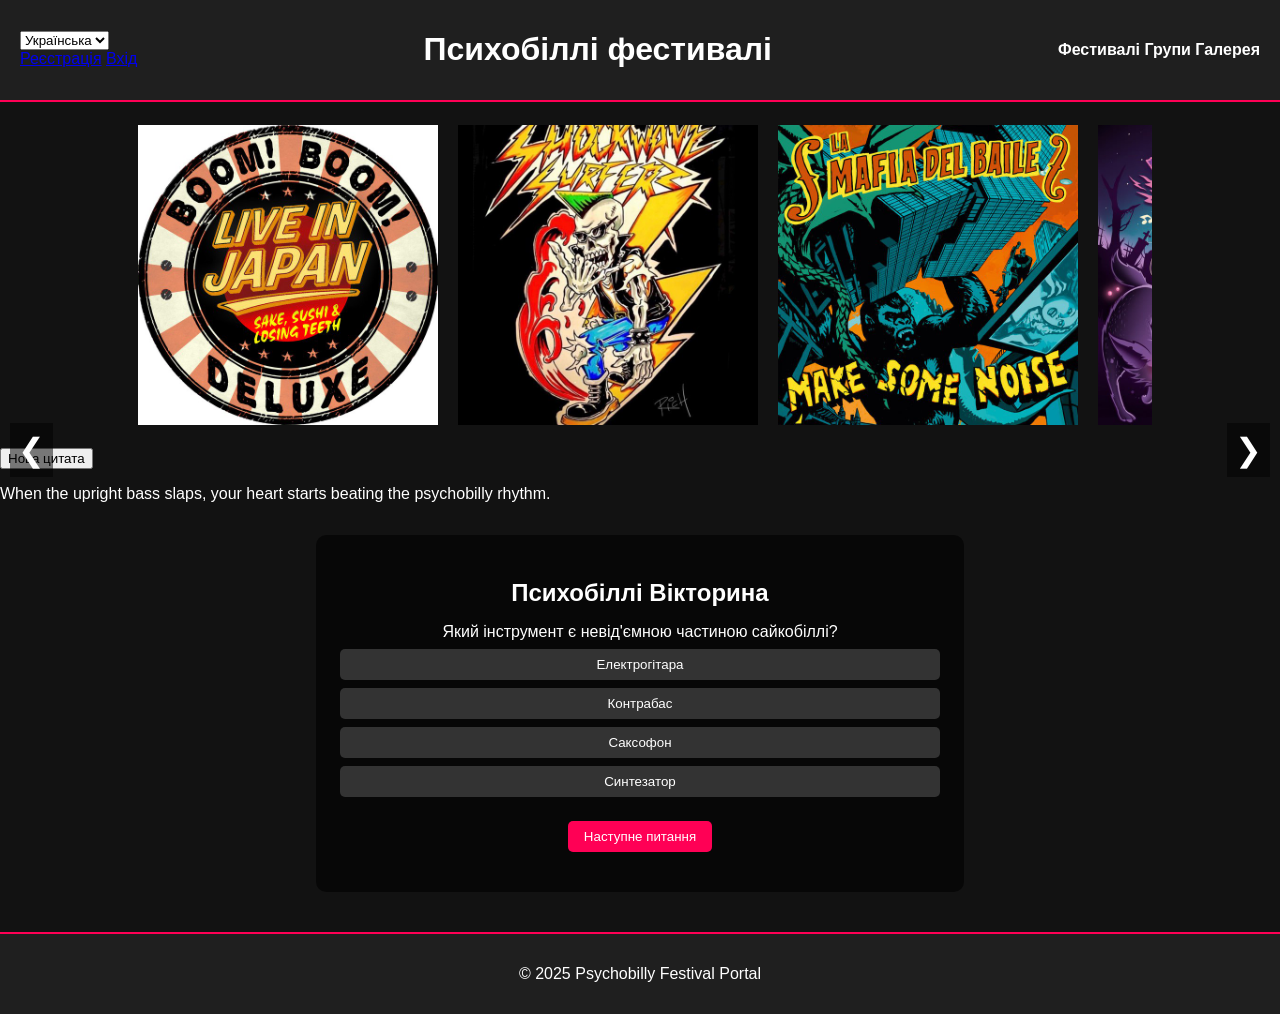
==== commit de6e33d4: "final?" ====
--- a/index.html
+++ b/index.html
@@ -10,15 +10,26 @@
 </head>
 <body>
   <header class="site-header">
-    <div class="header-left">
-      <select id="langSelect">
-        <option value="uk">Українська</option>
-        <option value="en">English</option>
-      </select>
+    <div class="header-top">
+      <div class="header-left">
+        <select id="langSelect">
+          <option value="uk">Українська</option>
+          <option value="en">English</option>
+        </select>
+      </div>
+      <div class="header-right">
+        <a href="register.html" data-uk="Реєстрація" data-en="Register">Реєстрація</a>
+        <a href="login.html" data-uk="Вхід" data-en="Login">Вхід</a>
+      </div>
     </div>
     <h1 data-uk="Психобіллі фестивалі" data-en="Psychobilly Festivals">
       Психобіллі фестивалі
     </h1>
+    <nav class="main-nav">
+      <a href="festivals.html" data-uk="Фестивалі" data-en="Festivals">Фестивалі</a>
+      <a href="bands.html" data-uk="Групи" data-en="Bands">Групи</a>
+      <a href="gallery.html" data-uk="Галерея" data-en="Gallery">Галерея</a>
+    </nav>
   </header>
 
   <main>
